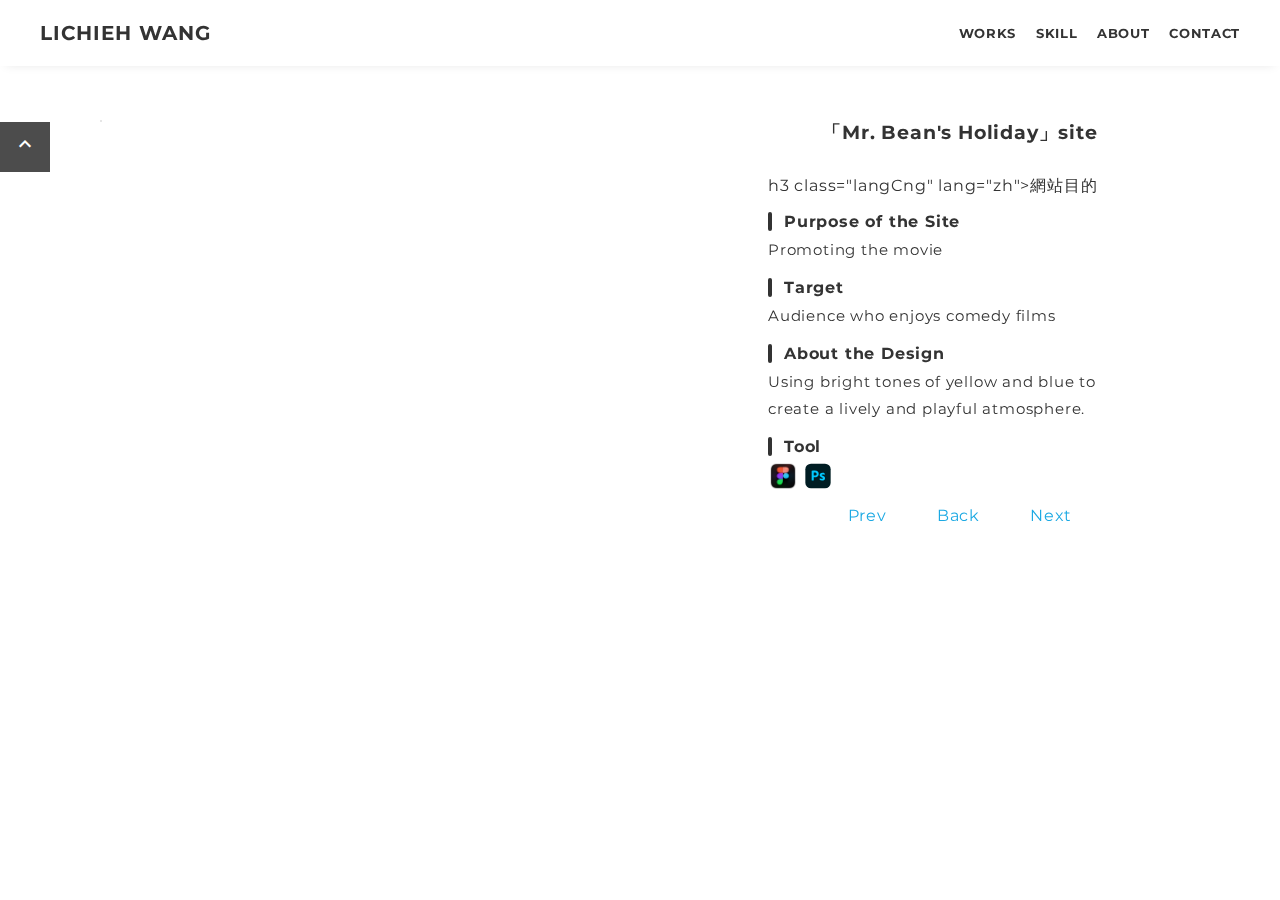
==== bean.html @ c08ff6dd "Update bean.html" ====
<!DOCTYPE html>
<html>
<head>
  <meta charset="utf-8">
  <meta name="viewport" content="width=device-width,initial-scale=1">
  <meta property='og:type' content='website'>
  <meta property='og:title' content='Web designer LICHIEHWANG portfolio'>
  <meta property='og:url' content='URLが入る'>
  <meta property='og:description' content='Web designer LICHIEHWANG  portfolio'>
  <meta property="og:image" content="img/ogp.png">
  <meta name="description" content="Web designer LICHIEHWANG  portfolio" />
  <title> LICHIEHWANG  portfolio</title>
  <link rel="preconnect" href="https://fonts.gstatic.com">
  <link href="https://fonts.googleapis.com/css2?family=Montserrat:wght@400;700&display=swap" rel="stylesheet">
  <link href="https://fonts.googleapis.com/css?family=Material+Icons+Outlined" rel="stylesheet">
  <link href="css/ress.css" media="all" rel="stylesheet" type="text/css" />
  <link href="css/style.css" media="all" rel="stylesheet" type="text/css" />
  <link rel="shortcut icon" href="img/favicon.ico" />
  <link rel=”canonical” href=”URLが入る” />
</head>

<body>
  <div class="wrapper">

    <!-- header -->
    <header class="header ">
      <div class="container">
        <h1 class="header-logo">
          <a href="./index.html">LICHIEH WANG</a>
        </h1>
        <nav class="gnav">
          <ul class="gnav-list">
            <li class="gnav-item"><a href="./index.html#works">WORKS</a></li>
            <li class="gnav-item"><a href="./index.html#skill">SKILL</a></li>
            <li class="gnav-item"><a href="./index.html#about">ABOUT</a></li>
            <li class="gnav-item"><a href="./index.html#contact">CONTACT</a></li>
          </ul>
        </nav>
      </div>
    </header>
    <!-- /header -->

    <main class="content">

      <article class="article">
        <div class="article-container">
          <div class="article-body2">
            <p>
              <img src="img/bean.png" alt="">
            </p>
          </div>
         
            <div class="article-body">
              <div class="article-title langCng" lang="zh">豆豆假期電影網頁</div> 
              <div class="article-title langCng" lang="ja">「Mr.ビーン カンヌで大迷惑?!」サイト</div>
              <div class="article-title langCng" lang="en">「Mr. Bean's Holiday」site</div>   
              h3 class="langCng" lang="zh">網站目的</h3>
              <h3 class="langCng" lang="ja">サイトの目的</h3>
              <h3 class="langCng" lang="en">Purpose of the Site</h3>
              <p class="langCng" lang="zh">宣傳電影</p>
              <p class="langCng" lang="jp">映画の宣伝</p>
              <p class="langCng" lang="en">Promoting the movie</p>
              <h3 class="langCng" lang="zh">目標對象</h3>
              <h3 class="langCng" lang="ja">ターゲット</h3>
              <h3 class="langCng" lang="en">Target</h3>
              <p class="langCng" lang="zh">喜好西洋喜劇片觀眾</p>
              <p class="langCng" lang="jp"> 西洋コメディ映画好きの観客</p>
              <p class="langCng" lang="en">Audience who enjoys comedy films</p>
              <h3 class="langCng" lang="zh">關於設計</h3>
              <h3 class="langCng" lang="ja">デザインについて</h3>
              <h3 class="langCng" lang="en">About the Design</h3>
              <p class="langCng" lang="zh">
            選用黃色和藍色的明亮調性，營造生動趣味的網站氛圍，並以童趣字型和剪貼簿風格呈現，突顯電影的歡樂主旨。
            </p>
            <p class="langCng" lang="ja">明るい黄色と青色のトーンを使用して、活気に満ち、楽しいウェブサイトの雰囲気を演出し、映画の楽しいテーマを強調しています。</p>
              <p class="langCng" lang="en">Using bright tones of yellow and blue to create a lively and playful atmosphere.   </p>
              <h3 class="langCng" lang="zh">使用工具</h3>
              <h3 class="langCng" lang="ja">ツール</h3>
              <h3 class="langCng" lang="en">Tool</h3>
              <p>
              <img src="./img/figma.png" alt="" width="30px">
              <img src="./img/ps.svg" alt="" width="30px">
            </p>
        
          <div class="home-link">
           <a href="rec.html">Prev</a>
            <a href="index.html#work">Back</a>
            <a href="beer.html">Next</a>
          </div>
        </div>
          
        </div>
      </article>

      <div class="page-top" id="js-page-top">
        <span class="material-icons-outlined">expand_less</span>
      </div>
    </main>

   

  </div>
  <script src="https://ajax.googleapis.com/ajax/libs/jquery/3.5.1/jquery.min.js"></script>
  <script type='text/javascript' src="js/script.js"></script>
</body>
</html>
---- css/ress.css ----
/*!
 * ress.css • v3.0.1
 * MIT License
 * github.com/filipelinhares/ress
 */

/* # =================================================================
   # Global selectors
   # ================================================================= */

html {
  box-sizing: border-box;
  word-break: normal;
  -moz-tab-size: 4;
  tab-size: 4;

  -webkit-text-size-adjust: 100%; /* Prevent adjustments of font size after orientation changes in iOS */
}

*,
::before,
::after {
  box-sizing: inherit;
  background-repeat: no-repeat; /* Set `background-repeat: no-repeat` to all elements and pseudo elements */
}

::before,
::after {
  vertical-align: inherit;
  text-decoration: inherit; /* Inherit text-decoration and vertical align to ::before and ::after pseudo elements */
}

* {
  margin: 0;
  padding: 0; /* Reset `padding` and `margin` of all elements */
}

/* # =================================================================
   # General elements
   # ================================================================= */

hr {
  overflow: visible; /* Show the overflow in Edge and IE */
  height: 0; /* Add the correct box sizing in Firefox */
}

details,
main {
  display: block; /* Render the `main` element consistently in IE. */
}

summary {
  display: list-item; /* Add the correct display in all browsers */
}

small {
  font-size: 80%; /* Set font-size to 80% in `small` elements */
}

[hidden] {
  display: none; /* Add the correct display in IE */
}

abbr[title] {
  /* Add the correct text decoration in Chrome, Edge, IE, Opera, and Safari */
  text-decoration: underline;
  text-decoration: underline dotted;
  border-bottom: none; /* Remove the bottom border in Chrome 57 */
}

a {
  background-color: transparent; /* Remove the gray background on active links in IE 10 */
}

a:active,
a:hover {
  outline-width: 0; /* Remove the outline when hovering in all browsers */
}

code,
kbd,
pre,
samp {
  font-family: monospace, monospace; /* Specify the font family of code elements */
}

pre {
  font-size: 1em; /* Correct the odd `em` font sizing in all browsers */
}

b,
strong {
  font-weight: bolder; /* Add the correct font weight in Chrome, Edge, and Safari */
}

/* https://gist.github.com/unruthless/413930 */
sub,
sup {
  position: relative;
  font-size: 75%;
  line-height: 0;
  vertical-align: baseline;
}

sub {
  bottom: -.25em;
}

sup {
  top: -.5em;
}

/* # =================================================================
   # Forms
   # ================================================================= */

input {
  border-radius: 0;
}

/* Replace pointer cursor in disabled elements */
[disabled] {
  cursor: default;
}

[type="number"]::-webkit-container-spin-button,
[type="number"]::-webkit-outer-spin-button {
  height: auto; /* Correct the cursor style of increment and decrement buttons in Chrome */
}

[type="search"] {
  outline-offset: -2px; /* Correct the outline style in Safari */

  -webkit-appearance: textfield; /* Correct the odd appearance in Chrome and Safari */
}

[type="search"]::-webkit-search-decoration {
  -webkit-appearance: none; /* Remove the container padding in Chrome and Safari on macOS */
}

textarea {
  overflow: auto; /* Internet Explorer 11+ */
  resize: vertical; /* Specify textarea resizability */
}

button,
input,
optgroup,
select,
textarea {
  font: inherit; /* Specify font inheritance of form elements */
}

optgroup {
  font-weight: bold; /* Restore the font weight unset by the previous rule */
}

button {
  overflow: visible; /* Address `overflow` set to `hidden` in IE 8/9/10/11 */
}

button,
select {
  text-transform: none; /* Firefox 40+, Internet Explorer 11- */
}

/* Apply cursor pointer to button elements */
button,
[type="button"],
[type="reset"],
[type="submit"],
[role="button"] {
  cursor: pointer;
  color: inherit;
}

/* Remove container padding and border in Firefox 4+ */
button::-moz-focus-container,
[type="button"]::-moz-focus-container,
[type="reset"]::-moz-focus-container,
[type="submit"]::-moz-focus-container {
  padding: 0;
  border-style: none;
}

/* Replace focus style removed in the border reset above */
button:-moz-focusring,
[type="button"]::-moz-focus-container,
[type="reset"]::-moz-focus-container,
[type="submit"]::-moz-focus-container {
  outline: 1px dotted ButtonText;
}

button,
html [type="button"],
/* Prevent a WebKit bug where (2) destroys native `audio` and `video`controls in Android 4 */
[type="reset"],
[type="submit"] {
  -webkit-appearance: button; /* Correct the inability to style clickable types in iOS */
}

/* Remove the default button styling in all browsers */
button,
input,
select,
textarea {
  border-style: none;
  background-color: transparent;
}

/* Style select like a standard input */
select {
  -webkit-appearance: none; /* Chrome 41+ */
  -moz-appearance: none; /* Firefox 36+ */
}

select::-ms-expand {
  display: none; /* Internet Explorer 11+ */
}

select::-ms-value {
  color: currentColor; /* Internet Explorer 11+ */
}

legend {
  display: table; /* Correct the text wrapping in Edge and IE */
  max-width: 100%; /* Correct the text wrapping in Edge and IE */
  max-width: 100%; /* Correct the text wrapping in Edge 18- and IE */
  white-space: normal; /* Correct the text wrapping in Edge and IE */
  color: inherit; /* Correct the color inheritance from `fieldset` elements in IE */
  border: 0; /* Correct `color` not being inherited in IE 8/9/10/11 */
}

::-webkit-file-upload-button {
  font: inherit; /* Change font properties to `inherit` in Chrome and Safari */
  color: inherit;
  /* Correct the inability to style clickable types in iOS and Safari */

  -webkit-appearance: button;
}

/* # =================================================================
   # Specify media element style
   # ================================================================= */

img {
  border-style: none; /* Remove border when inside `a` element in IE 8/9/10 */
}

/* Add the correct vertical alignment in Chrome, Firefox, and Opera */
progress {
  vertical-align: baseline;
}

/* # =================================================================
   # Accessibility
   # ================================================================= */

/* Hide content from screens but not screenreaders */
@media screen {
  [hidden~="screen"] {
    display: inherit;
  }
  [hidden~="screen"]:not(:active):not(:focus):not(:target) {
    position: absolute !important;
    clip: rect(0 0 0 0) !important;
  }
}

/* Specify the progress cursor of updating elements */
[aria-busy="true"] {
  cursor: progress;
}

/* Specify the pointer cursor of trigger elements */
[aria-controls] {
  cursor: pointer;
}

/* Specify the unstyled cursor of disabled, not-editable, or otherwise inoperable elements */
[aria-disabled] {
  cursor: default;
}
---- css/style.css ----
body {
  font-family: "Montserrat","Helvetica Neue",Arial,"Hiragino Kaku Gothic ProN","Hiragino Sans",Meiryo,sans-serif;
  font-size: 16px;
  letter-spacing: .05em;
  color: #333;
}

a {
  transition: opacity .3s;
  text-decoration: none;
  color: #1ca9e3;
}

img {
  max-width: 100%;
  height: auto;
  vertical-align: bottom;
  border-style: none;
}



.pc-only {
  display: block;
}

.sp-only {
  display: none;
}

/*--------------------------------
 レイアウト
---------------------------------*/
.wrapper {
  padding-top: 73px;
}

.section {
  padding: 90px 0;
}

.section:nth-of-type(odd) {
  background-color: #f7f7f7;
}

.container {
  max-width: 1340px;
  margin: 0 auto;
  padding: 0 40px;
}

/*--------------------------------
 見出し
---------------------------------*/
.title {
  font-size: 34px;
  font-weight: bold;
  line-height: 1;
  margin-bottom: 40px;
  text-align: center;
  letter-spacing: .05em;
  color: #333;
}

.lead {
  font-size: 16px;
  line-height: 1.8;
  margin-bottom: 30px;
}

/*--------------------------------
ヘッダー
---------------------------------*/
.header {
  position: fixed;
  top: 0;
  z-index: 1;
  width: 100%;
  background-color: #fff;
  box-shadow: 0 5px 10px -6px rgba(0,0,0,.1);
}

.header .container {
  display: flex;
  align-items: center;
  justify-content: space-between;
  padding: 20px 40px;
}

.header-logo {
  font-size: 20px;
  font-weight: bold;
  line-height: 1.2;
  margin-right: 20px;
  letter-spacing: .05em;
}

.header-logo a {
  color: #333;
}

.gnav-list {
  display: flex;
  justify-content: space-between;
  list-style: none;
}

.gnav-item:not(:last-child) {
  margin-right: 20px;
}

.gnav-item a {
  position: relative;
  font-size: 13px;
  font-weight: bold;
  display: inline-block;
  padding: 5px 0;
  transition: .3s;
  letter-spacing: .05em;
  color: #333;
}
.gnav-item a:after {
  position: absolute;
  bottom: 0;
  left: 50%;
  width: 0;
  height: 3px;
  content: "";
  transition: .3s;
  -webkit-transform: translateX(-50%);
  transform: translateX(-50%);
  background-color: #333;
}

.gnav-item a:hover:after {
  width: 100%;
}

/*--------------------------------
 メインビジュアル
---------------------------------*/
.mv {
  display: flex;
  align-items: center;
  justify-content: center;
  height: 85vh;
  text-align: center;
}

.mv-container {
  padding: 0 40px;
}

.mv-title {
  font-size: 60px;
  font-weight: bold;
  line-height: 1.2;
  margin-bottom: 5px;
  letter-spacing: .1em;
}
.mv-subtitle {
  font-size: 20px;
  font-weight: bold;
  line-height: 1;
  margin-bottom: 40px;
  letter-spacing: .08em;
}

.mv-text {
  font-size: 16px;
  line-height: 1.8;
}

/*--------------------------------
 Works
---------------------------------*/
.works-list {
  display: flex;
  flex-wrap: wrap;
  margin-bottom: -40px;
}

.works-item {
  width: 31.74603%;
  margin-right: 1.58730%;
  margin-bottom: 40px;
  color: #333;
}

.works-item:hover {
  opacity: .9;
}

.works-item:nth-of-type(3n) {
  margin-right: 0;
}

.works-img img {
  border: 1px solid #e6e6e6;
}

.works-name {
  font-size: 12px;
  font-weight: bold;
  margin-top: 8px;
}

.works-info {
  font-size: 10px;
  margin-top: 5px;
}

/*--------------------------------
 Skill
---------------------------------*/
.skill-list {
  display: flex;
  flex-wrap: wrap;
  justify-content: space-between;
  margin-bottom: -50px;
}

.skill-item {
  display: flex;
  align-items: flex-start;
  justify-content: space-between;
  width: 48%;
  margin-bottom: 50px;
}

.skill-img {
  width: 60px;
  height: auto;
  margin-right: 20px;
}

.skill-body {
  flex: 1;
}

.skill-name {
  margin-bottom: 10px;
}

.skill-text {
  font-size: 14px;
  line-height: 1.8;
}

/*--------------------------------
 About
---------------------------------*/
.profile {
  display: flex;
  flex-wrap: wrap;
  max-width: 800px;
  margin: 0 auto;
  align-items: center;
}
.profile-img {
  width: 20%;
  margin-right: 30px;
  border-radius: 50%;
}
.profile-img img {
  border-radius: 50%;
}
.profile-body {
  flex: 1;
}

.profile-body p {
  font-size: 15px;
  line-height: 1.8;
}

.profile-body p:not(:last-child) {
  margin-bottom: 30px;
}

/*--------------------------------
 Contact
---------------------------------*/
.contact {
  text-align: center;
}

.contact-item:not(:last-child) {
  margin-right: 10px;
}

.contact-text {
  margin-top: 10px;
}
/*--------------------------------
 ページトップ
---------------------------------*/
.page-top {
  width:50px;
  height:50px;
  font-weight: bold;
  padding: 10px;
  cursor: pointer;
  text-align: center;
  background-color: #4c4c4c;
 
}

.page-top .material-icons-outlined {
  vertical-align: bottom;
  color: #fff;
}

/*--------------------------------
 フッター
---------------------------------*/
.footer {
  padding: 30px;
  background-color: #333;
}

.copyright {
  font-size: 10px;
  text-align: center;
  color: #797979;
}

/*--------------------------------
 下層：Worksページ
---------------------------------*/
.article {
  padding-top: 30px;
}

.article-container {
 
  margin: 0 auto;
  padding: 0 20px;
  display:flex;
  flex-direction: row;
  
}

.article-title {
  margin-bottom: 30px;
  text-align: center;
  font-weight: bold;
  font-size: 1.2rem;
}
.article-body2 {
  max-width: 55%;
  padding-left: 80px;
  }
.article-body {

  position: fixed;
  max-width: 30%;
  height:fit-content;
  left:60%;
  top:120px;
  display:flex;
  flex-direction: column;
  
  
}

.article-body h3 {
  position: relative;
  font-size: 1rem;
  margin-bottom: 5px;
  padding-left: 1em;
}

.article-body h3:not(:first-child) {
  margin-top: 15px;
}

.article-body h3::before {
  position: absolute;
  top: 0;
  left: 0;
  width: 4px;
  height: 100%;
  content: "";
  border-radius: 3px;
  background-color: #333;
}

.article-body p {
  font-size: 15px;
  line-height: 1.8;
  /* margin-bottom: 15px; */
  
}
.article-body2 img{
  
  border:1px #e6e6e6 solid;
}
.home-link {
  display:flex;
  gap:50px;
  justify-content: space-around;
  margin:15px auto;
}

/*media Queries 767
----------------------------------------------------*/

  
@media screen and (max-width: 767px) {
  body {
    font-size: 14px;
  }
 
  .pc-only {
    display: none;
  }
  .article-body2 {
    max-width: 80%;
    margin:0px auto;
    margin-bottom: 50px;
    padding:0;
    }
    .article-container {
      flex-direction: column;}
      .article-body {
        position: static;
    max-width: 80%;
  
margin:0 auto;}
  .sp-only {
    display: block;
  }

  /* 見出し */
  .title {
    font-size: 26px;
    margin-bottom: 20px;
  }

  .lead {
    font-size: 14px;
    line-height: 1.7;
    margin-bottom: 20px;
  }

  /* レイアウト */
  .wrapper {
    padding-top: 57px;
  }

  .section {
    padding: 60px 0;
  }

  .container {
    padding: 0 20px;
  }

  /* ヘッダー */
  .header .container {
    padding: 15px;
  }

  .header-logo {
    font-size: 15px;
    margin-right: 15px;
  }

  .gnav-item:not(:last-child) {
    margin-right: 10px;
  }

  .gnav-item a {
    font-size: 10px;
  }

  .gnav-item a:after {
    display: none;
  }

  /*  メインビジュアル */
  .mv {
    height: 75vh;
  }

  .mv-container {
    padding: 0 20px;
  }

  .mv-title {
    font-size: 30px;
  }
  .mv-subtitle {
    font-size: 16px;
    margin-bottom: 20px;
  }

  .mv-text {
    font-size: 14px;
    line-height: 1.7;
  }

  /* Works */
  .works-name {
    font-size: 12px;
  }

  .works-info {
    margin-top: 3px;
  }

  .works-list {
    justify-content: space-between;
  }

  .works-item {
    flex: 0 0 48%;
    margin-right: 0;
    margin-bottom: 30px;
  }

  /* Skill */
  .skill-list {
    display: block;
    margin-bottom: 0;
  }

  .skill-item {
    width: 100%;
    margin-bottom: 35px;
  }

  .skill-item:last-child {
    margin-bottom: 0;
  }

  .skill-name {
    margin-bottom: 5px;
  }

  .skill-text {
    font-size: 13px;
    line-height: 1.7;
  }

  /* About */
  .profile {
    display: block;
  }
  .profile-img {
    width: 150px;
    margin: 0 auto;
    margin-bottom: 25px;
  }

  .profile-body p {
    font-size: 14px;
    line-height: 1.7;
  }

  .profile-body p:not(:last-child) {
    margin-bottom: 20px;
  }

  /* フッター */
  .footer {
    padding: 20px;
  }

  /* 下層ページ */
  .article {
    padding: 50px 0;
  }

  .article-body h3 {
    font-size: 16px;
    padding-left: .8em;
  }

  .article-body h3:not(:first-child) {
    margin-top: 30px;
  }

  .article-body p {
    font-size: 14px;
    line-height: 1.7;
    margin-bottom: 20px;
  }
  
}

 input[type="radio"]{
  display    : none;
  
}
 
 /* === 各ラジオボタンのラベルをボタンに変更 == */
label{
  display    : inline-block;
  /* border     : 1px solid #ccc; */
  /* box-shadow : 2px 2px #999; */
  padding: 2px 4px;
  color:#cac9c9;
  font-size:.8rem;
}
 
 /* === 選択されている言語のラベル色を変更 ==== */
input[type="radio"]:checked + label {
  /* background : #ffa64d; */
  color:#333;
}
.lang{
position:absolute;
top:75px;
left:40px;
}
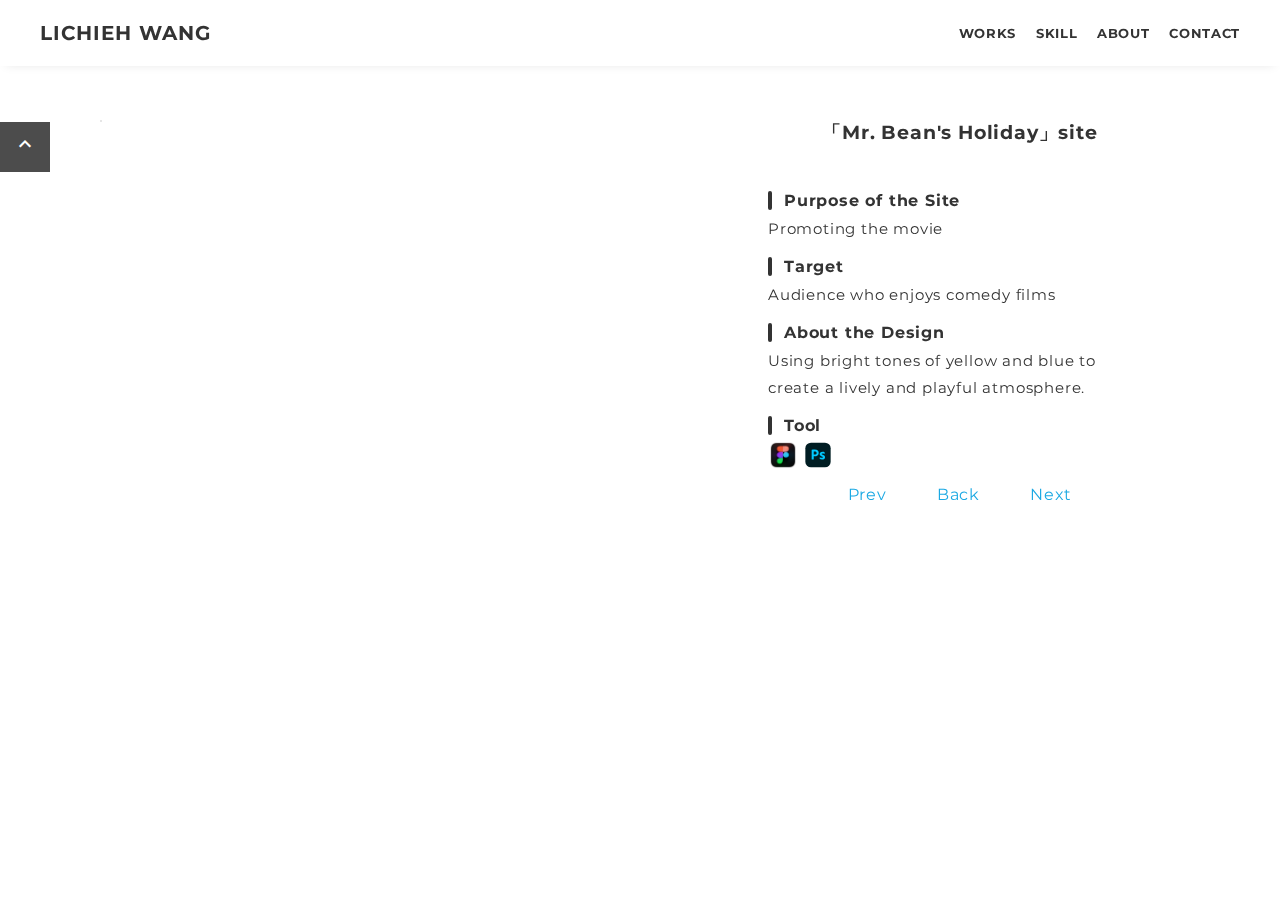
==== commit 7f31818b: "Update bean.html" ====
--- a/bean.html
+++ b/bean.html
@@ -54,7 +54,7 @@
               <div class="article-title langCng" lang="zh">豆豆假期電影網頁</div> 
               <div class="article-title langCng" lang="ja">「Mr.ビーン カンヌで大迷惑?!」サイト</div>
               <div class="article-title langCng" lang="en">「Mr. Bean's Holiday」site</div>   
-              h3 class="langCng" lang="zh">網站目的</h3>
+              <h3 class="langCng" lang="zh">網站目的</h3>
               <h3 class="langCng" lang="ja">サイトの目的</h3>
               <h3 class="langCng" lang="en">Purpose of the Site</h3>
               <p class="langCng" lang="zh">宣傳電影</p>
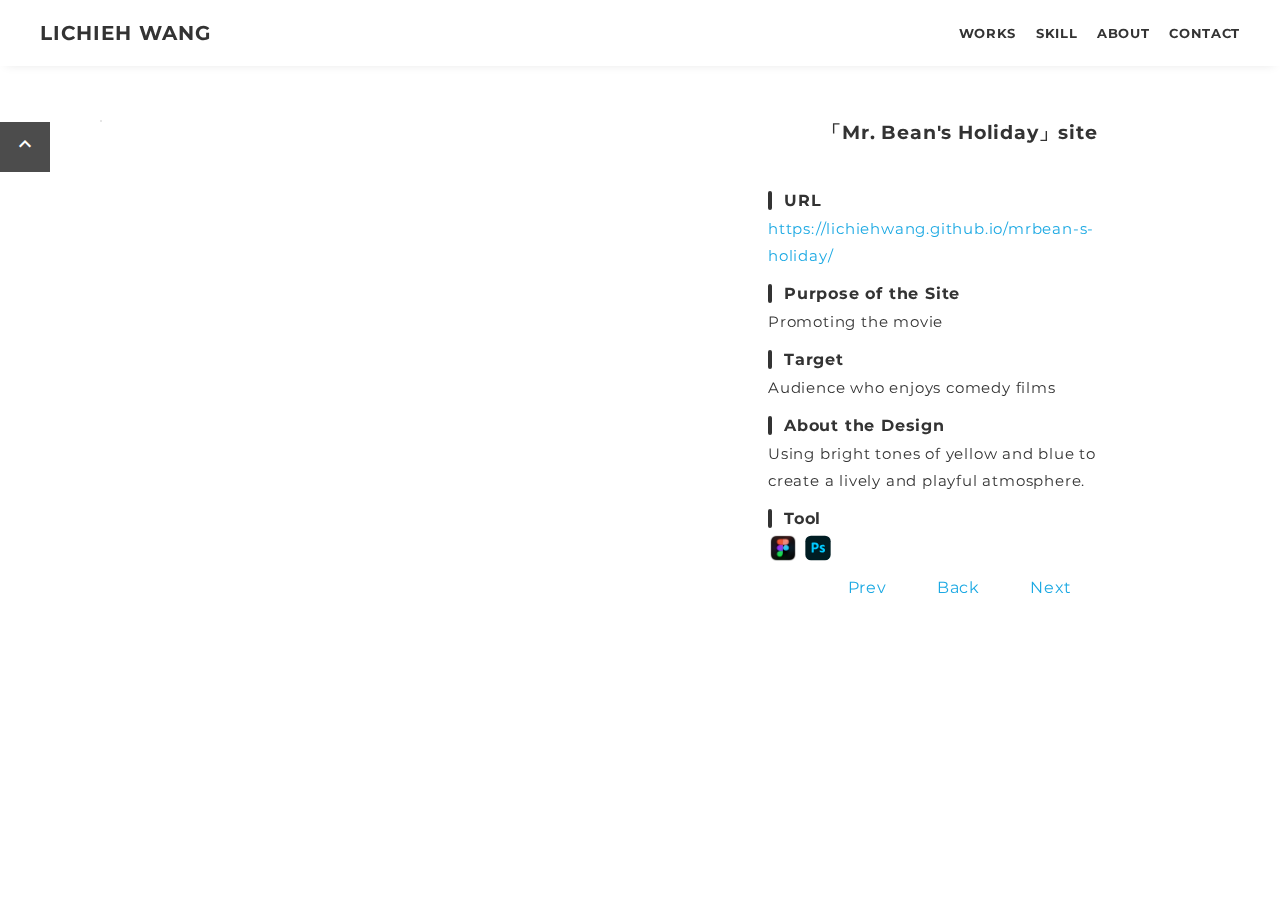
==== commit 19b0bf7e: "Update bean.html" ====
--- a/bean.html
+++ b/bean.html
@@ -52,19 +52,21 @@
          
             <div class="article-body">
               <div class="article-title langCng" lang="zh">豆豆假期電影網頁</div> 
-              <div class="article-title langCng" lang="ja">「Mr.ビーン カンヌで大迷惑?!」サイト</div>
-              <div class="article-title langCng" lang="en">「Mr. Bean's Holiday」site</div>   
+              <div class="article-title langCng" lang="ja">「Mr.ビーン<br class="sp-only"> カンヌで大迷惑?!」サイト</div>
+              <div class="article-title langCng" lang="en">「Mr. Bean's Holiday」site</div> 
+                     <h3>URL</h3>
+            <p><a href="https://lichiehwang.github.io/mrbean-s-holiday/" target="_blank" rel="noopener">https://lichiehwang.github.io/mrbean-s-holiday/</a></p>
               <h3 class="langCng" lang="zh">網站目的</h3>
               <h3 class="langCng" lang="ja">サイトの目的</h3>
               <h3 class="langCng" lang="en">Purpose of the Site</h3>
               <p class="langCng" lang="zh">宣傳電影</p>
-              <p class="langCng" lang="jp">映画の宣伝</p>
+              <p class="langCng" lang="ja">映画の宣伝</p>
               <p class="langCng" lang="en">Promoting the movie</p>
               <h3 class="langCng" lang="zh">目標對象</h3>
               <h3 class="langCng" lang="ja">ターゲット</h3>
               <h3 class="langCng" lang="en">Target</h3>
               <p class="langCng" lang="zh">喜好西洋喜劇片觀眾</p>
-              <p class="langCng" lang="jp"> 西洋コメディ映画好きの観客</p>
+              <p class="langCng" lang="ja"> 西洋コメディ映画好きの観客</p>
               <p class="langCng" lang="en">Audience who enjoys comedy films</p>
               <h3 class="langCng" lang="zh">關於設計</h3>
               <h3 class="langCng" lang="ja">デザインについて</h3>
@@ -84,7 +86,7 @@
         
           <div class="home-link">
            <a href="rec.html">Prev</a>
-            <a href="index.html#work">Back</a>
+            <a href="index.html#works">Back</a>
             <a href="beer.html">Next</a>
           </div>
         </div>
@@ -100,7 +102,7 @@
    
 
   </div>
-  <script src="https://ajax.googleapis.com/ajax/libs/jquery/3.5.1/jquery.min.js"></script>
-  <script type='text/javascript' src="js/script.js"></script>
+   <script src="https://ajax.googleapis.com/ajax/libs/jquery/3.6.0/jquery.min.js"></script>
+  <script type='text/javascript' src="js/script.js"async></script>
 </body>
 </html>
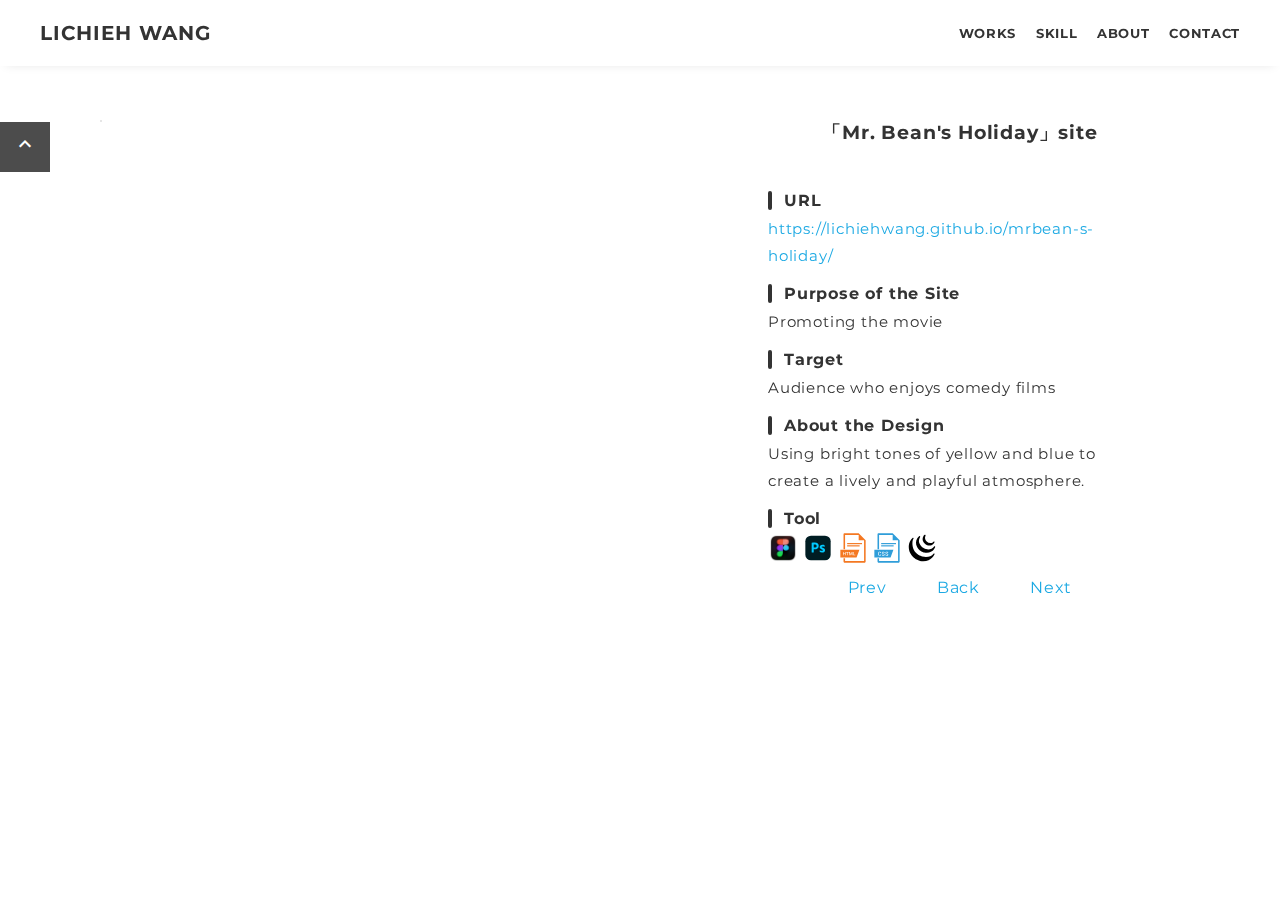
==== commit 6d6ff381: "Update bean.html" ====
--- a/bean.html
+++ b/bean.html
@@ -82,6 +82,9 @@
               <p>
               <img src="./img/figma.png" alt="" width="30px">
               <img src="./img/ps.svg" alt="" width="30px">
+              <img src="./img/html.svg" alt=""width="30px">
+              <img src="./img/css.svg" alt=""width="30px">
+              <img src="./img/jquery.svg" alt="" width="30px">
             </p>
         
           <div class="home-link">
